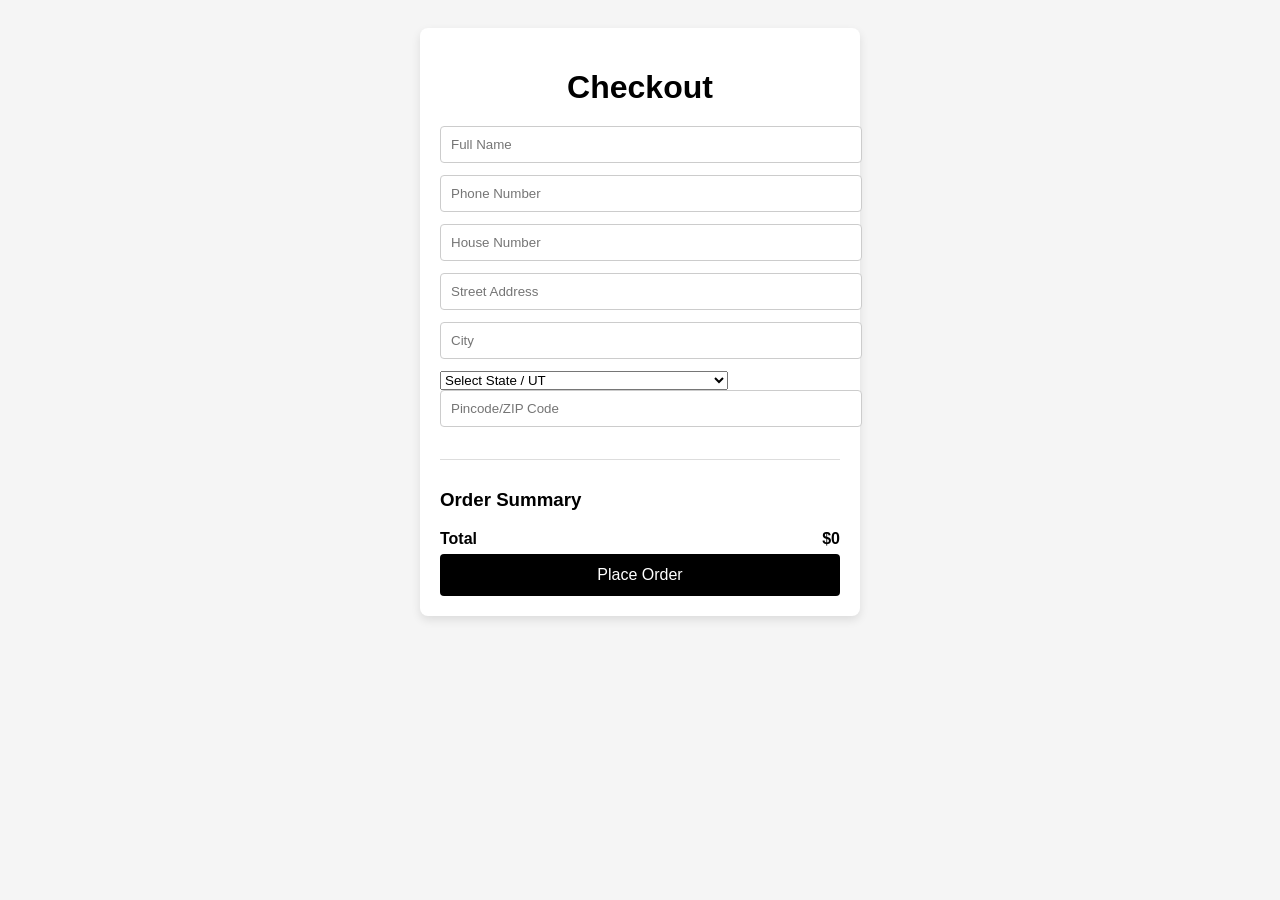
==== Checkout.html @ 9bb1ac27 "Add files via upload" ====
<!DOCTYPE html>
<html lang="en">
<head>
  <meta charset="UTF-8">
  <title>Checkout - Daily Drip</title>

  <style>
    body {
      font-family: Arial, sans-serif;
      background: #f5f5f5;
      padding: 20px;
    }

    .container {
      max-width: 400px;
      margin: auto;
      background: white;
      padding: 20px;
      border-radius: 8px;
      box-shadow: 0 4px 10px rgba(0,0,0,0.1);
    }

    h1 {
      text-align: center;
      margin-bottom: 20px;
    }

    input, textarea {
      width: 100%;
      padding: 10px;
      margin-bottom: 12px;
      border: 1px solid #ccc;
      border-radius: 4px;
    }

    button {
      width: 100%;
      padding: 12px;
      background: black;
      color: white;
      border: none;
      border-radius: 4px;
      cursor: pointer;
      font-size: 16px;
    }

    button:hover {
      background: #333;
    }

    .summary {
      margin-top: 20px;
      border-top: 1px solid #ddd;
      padding-top: 10px;
    }

    .summary p {
      display: flex;
      justify-content: space-between;
      margin: 6px 0;
    }

    .total {
      font-weight: bold;
      margin-top: 10px;
    }
  </style>
</head>

<body>

  <div class="container">
    <h1>Checkout</h1>

    <input type="text" id="name" placeholder="Full Name" required>
    <input type="tel" id="phone" placeholder="Phone Number" required>
    <input type="text" id="house" placeholder="House Number" required>
    <input type="text" id="street" placeholder="Street Address" required>
    <input type="text" id="city" placeholder="City" required>
    <select id="state" required>
  <option value="">Select State / UT</option>

  <option>Andhra Pradesh</option>
  <option>Arunachal Pradesh</option>
  <option>Assam</option>
  <option>Bihar</option>
  <option>Chhattisgarh</option>
  <option>Goa</option>
  <option>Gujarat</option>
  <option>Haryana</option>
  <option>Himachal Pradesh</option>
  <option>Jharkhand</option>
  <option>Karnataka</option>
  <option>Kerala</option>
  <option>Madhya Pradesh</option>
  <option>Maharashtra</option>
  <option>Manipur</option>
  <option>Meghalaya</option>
  <option>Mizoram</option>
  <option>Nagaland</option>
  <option>Odisha</option>
  <option>Punjab</option>
  <option>Rajasthan</option>
  <option>Sikkim</option>
  <option>Tamil Nadu</option>
  <option>Telangana</option>
  <option>Tripura</option>
  <option>Uttar Pradesh</option>
  <option>Uttarakhand</option>
  <option>West Bengal</option>

  <option>Andaman and Nicobar Islands</option>
  <option>Chandigarh</option>
  <option>Dadra and Nagar Haveli and Daman and Diu</option>
  <option>Delhi</option>
  <option>Jammu and Kashmir</option>
  <option>Ladakh</option>
  <option>Lakshadweep</option>
  <option>Puducherry</option>
</select>

    <input type="text" id="pincode" placeholder="Pincode/ZIP Code" required>

    <div class="summary" id="orderSummary"></div>

    <button onclick="placeOrder()">Place Order</button>
  </div>

  <script>
    let cart = JSON.parse(localStorage.getItem("cart")) || [];

    function renderSummary() {
      const summaryDiv = document.getElementById("orderSummary");
      summaryDiv.innerHTML = "<h3>Order Summary</h3>";

      let total = 0;

      cart.forEach(item => {
        const itemTotal = item.price * item.qty;
        total += itemTotal;

        summaryDiv.innerHTML += `
          <p>
            <span>${item.name} × ${item.qty}</span>
            <span>$${itemTotal}</span>
          </p>
        `;
      });

      summaryDiv.innerHTML += `
        <p class="total">
          <span>Total</span>
          <span>$${total}</span>
        </p>
      `;
    }

function placeOrder() {
  const name = document.getElementById("name").value.trim();
  const phone = document.getElementById("phone").value.trim();
  const house = document.getElementById("house").value.trim();
  const street = document.getElementById("street").value.trim();
  const city = document.getElementById("city").value.trim();
  const state = document.getElementById("state").value.trim();
  const pincode = document.getElementById("pincode").value.trim();

  if (!name || !phone || !house || !street || !city || !state || !pincode) {
    alert("Please fill all address details");
    return;
  }

  const addressData = {
    name,
    phone,
    house,
    street,
    city,
    state,
    pincode
  };

  localStorage.setItem("address", JSON.stringify(addressData));
  localStorage.removeItem("cart");

  window.location.href = "thank.html";
}

const savedAddress = JSON.parse(localStorage.getItem("address"));
if (savedAddress) {
  name.value = savedAddress.name;
  phone.value = savedAddress.phone;
  house.value = savedAddress.house;
  street.value = savedAddress.street;
  city.value = savedAddress.city;
  state.value = savedAddress.state;
  pincode.value = savedAddress.pincode;
}



    renderSummary();
  </script>

</body>
</html>
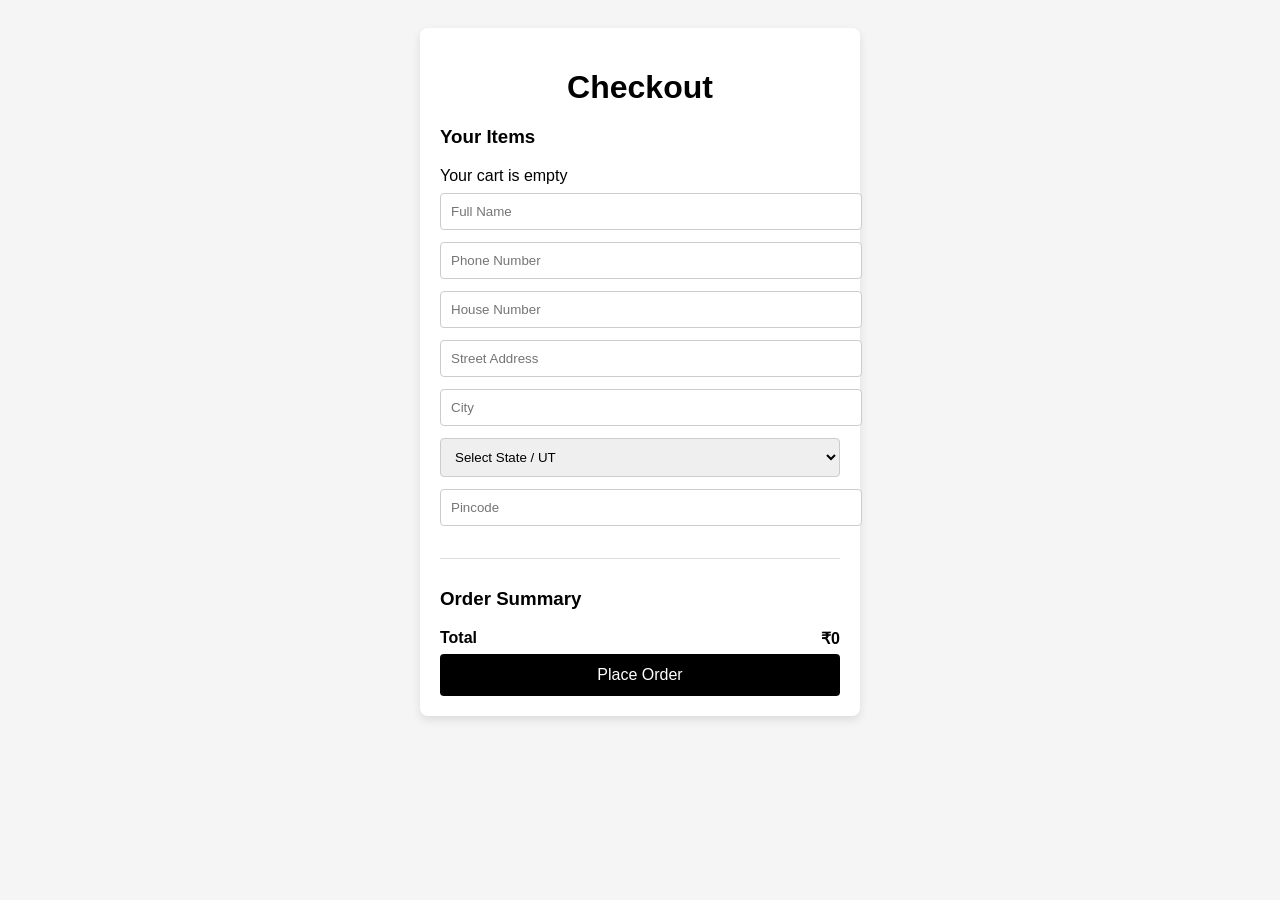
==== commit 7ad15464: "Refactor Checkout.html for cart items display" ====
--- a/Checkout.html
+++ b/Checkout.html
@@ -25,7 +25,7 @@
       margin-bottom: 20px;
     }
 
-    input, textarea {
+    input, select {
       width: 100%;
       padding: 10px;
       margin-bottom: 12px;
@@ -64,6 +64,10 @@
       font-weight: bold;
       margin-top: 10px;
     }
+
+    #cartItems p {
+      margin: 8px 0;
+    }
   </style>
 </head>
 
@@ -72,55 +76,46 @@
   <div class="container">
     <h1>Checkout</h1>
 
-    <input type="text" id="name" placeholder="Full Name" required>
-    <input type="tel" id="phone" placeholder="Phone Number" required>
-    <input type="text" id="house" placeholder="House Number" required>
-    <input type="text" id="street" placeholder="Street Address" required>
-    <input type="text" id="city" placeholder="City" required>
-    <select id="state" required>
-  <option value="">Select State / UT</option>
-
-  <option>Andhra Pradesh</option>
-  <option>Arunachal Pradesh</option>
-  <option>Assam</option>
-  <option>Bihar</option>
-  <option>Chhattisgarh</option>
-  <option>Goa</option>
-  <option>Gujarat</option>
-  <option>Haryana</option>
-  <option>Himachal Pradesh</option>
-  <option>Jharkhand</option>
-  <option>Karnataka</option>
-  <option>Kerala</option>
-  <option>Madhya Pradesh</option>
-  <option>Maharashtra</option>
-  <option>Manipur</option>
-  <option>Meghalaya</option>
-  <option>Mizoram</option>
-  <option>Nagaland</option>
-  <option>Odisha</option>
-  <option>Punjab</option>
-  <option>Rajasthan</option>
-  <option>Sikkim</option>
-  <option>Tamil Nadu</option>
-  <option>Telangana</option>
-  <option>Tripura</option>
-  <option>Uttar Pradesh</option>
-  <option>Uttarakhand</option>
-  <option>West Bengal</option>
-
-  <option>Andaman and Nicobar Islands</option>
-  <option>Chandigarh</option>
-  <option>Dadra and Nagar Haveli and Daman and Diu</option>
-  <option>Delhi</option>
-  <option>Jammu and Kashmir</option>
-  <option>Ladakh</option>
-  <option>Lakshadweep</option>
-  <option>Puducherry</option>
-</select>
-
-    <input type="text" id="pincode" placeholder="Pincode/ZIP Code" required>
-
+    <!-- CART ITEMS -->
+    <div id="cartItems"></div>
+
+    <!-- ADDRESS -->
+    <input type="text" id="name" placeholder="Full Name">
+    <input type="tel" id="phone" placeholder="Phone Number">
+    <input type="text" id="house" placeholder="House Number">
+    <input type="text" id="street" placeholder="Street Address">
+    <input type="text" id="city" placeholder="City">
+
+    <select id="state">
+      <option value="">Select State / UT</option>
+      <option>Andhra Pradesh</option>
+      <option>Arunachal Pradesh</option>
+      <option>Assam</option>
+      <option>Bihar</option>
+      <option>Chhattisgarh</option>
+      <option>Goa</option>
+      <option>Gujarat</option>
+      <option>Haryana</option>
+      <option>Himachal Pradesh</option>
+      <option>Jharkhand</option>
+      <option>Karnataka</option>
+      <option>Kerala</option>
+      <option>Madhya Pradesh</option>
+      <option>Maharashtra</option>
+      <option>Odisha</option>
+      <option>Punjab</option>
+      <option>Rajasthan</option>
+      <option>Tamil Nadu</option>
+      <option>Telangana</option>
+      <option>Uttar Pradesh</option>
+      <option>Uttarakhand</option>
+      <option>West Bengal</option>
+      <option>Delhi</option>
+    </select>
+
+    <input type="text" id="pincode" placeholder="Pincode">
+
+    <!-- ORDER SUMMARY -->
     <div class="summary" id="orderSummary"></div>
 
     <button onclick="placeOrder()">Place Order</button>
@@ -129,6 +124,30 @@
   <script>
     let cart = JSON.parse(localStorage.getItem("cart")) || [];
 
+    /* ---------- CART ITEMS ---------- */
+    function renderCartItems() {
+      const cartDiv = document.getElementById("cartItems");
+      cartDiv.innerHTML = "<h3>Your Items</h3>";
+
+      if (cart.length === 0) {
+        cartDiv.innerHTML += "<p>Your cart is empty</p>";
+        return;
+      }
+
+      cart.forEach(item => {
+        cartDiv.innerHTML += `
+          <p>
+            ${item.name}<br>
+            Size: <strong>${item.size}</strong><br>
+            Qty: ${item.qty}<br>
+            Price: ₹${item.price * item.qty}
+          </p>
+          <hr>
+        `;
+      });
+    }
+
+    /* ---------- ORDER SUMMARY ---------- */
     function renderSummary() {
       const summaryDiv = document.getElementById("orderSummary");
       summaryDiv.innerHTML = "<h3>Order Summary</h3>";
@@ -142,7 +161,7 @@
         summaryDiv.innerHTML += `
           <p>
             <span>${item.name} × ${item.qty}</span>
-            <span>$${itemTotal}</span>
+            <span>₹${itemTotal}</span>
           </p>
         `;
       });
@@ -150,54 +169,50 @@
       summaryDiv.innerHTML += `
         <p class="total">
           <span>Total</span>
-          <span>$${total}</span>
+          <span>₹${total}</span>
         </p>
       `;
     }
 
-function placeOrder() {
-  const name = document.getElementById("name").value.trim();
-  const phone = document.getElementById("phone").value.trim();
-  const house = document.getElementById("house").value.trim();
-  const street = document.getElementById("street").value.trim();
-  const city = document.getElementById("city").value.trim();
-  const state = document.getElementById("state").value.trim();
-  const pincode = document.getElementById("pincode").value.trim();
-
-  if (!name || !phone || !house || !street || !city || !state || !pincode) {
-    alert("Please fill all address details");
-    return;
-  }
-
-  const addressData = {
-    name,
-    phone,
-    house,
-    street,
-    city,
-    state,
-    pincode
-  };
-
-  localStorage.setItem("address", JSON.stringify(addressData));
-  localStorage.removeItem("cart");
-
-  window.location.href = "thank.html";
-}
-
-const savedAddress = JSON.parse(localStorage.getItem("address"));
-if (savedAddress) {
-  name.value = savedAddress.name;
-  phone.value = savedAddress.phone;
-  house.value = savedAddress.house;
-  street.value = savedAddress.street;
-  city.value = savedAddress.city;
-  state.value = savedAddress.state;
-  pincode.value = savedAddress.pincode;
-}
-
-
-
+    /* ---------- PLACE ORDER ---------- */
+    function placeOrder() {
+      const name = document.getElementById("name").value.trim();
+      const phone = document.getElementById("phone").value.trim();
+      const house = document.getElementById("house").value.trim();
+      const street = document.getElementById("street").value.trim();
+      const city = document.getElementById("city").value.trim();
+      const state = document.getElementById("state").value.trim();
+      const pincode = document.getElementById("pincode").value.trim();
+
+      if (!name || !phone || !house || !street || !city || !state || !pincode) {
+        alert("Please fill all address details");
+        return;
+      }
+
+      const addressData = {
+        name, phone, house, street, city, state, pincode
+      };
+
+      localStorage.setItem("address", JSON.stringify(addressData));
+      localStorage.removeItem("cart");
+
+      window.location.href = "thank.html";
+    }
+
+    /* ---------- ADDRESS AUTOFILL ---------- */
+    const savedAddress = JSON.parse(localStorage.getItem("address"));
+    if (savedAddress) {
+      document.getElementById("name").value = savedAddress.name;
+      document.getElementById("phone").value = savedAddress.phone;
+      document.getElementById("house").value = savedAddress.house;
+      document.getElementById("street").value = savedAddress.street;
+      document.getElementById("city").value = savedAddress.city;
+      document.getElementById("state").value = savedAddress.state;
+      document.getElementById("pincode").value = savedAddress.pincode;
+    }
+
+    /* ---------- INITIAL LOAD ---------- */
+    renderCartItems();
     renderSummary();
   </script>
 
